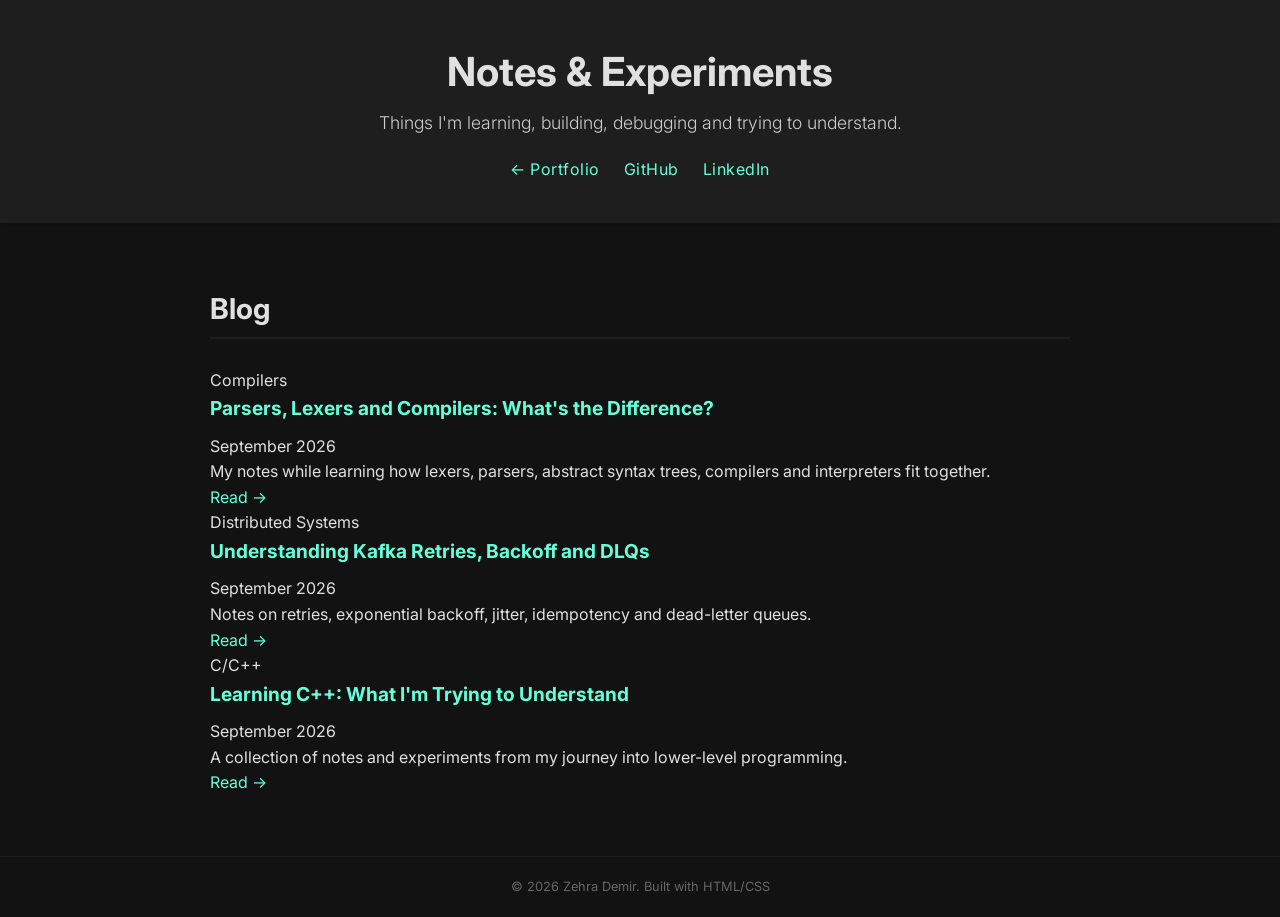
==== blog/index.html @ 5556df2d "Create index.html" ====
<!DOCTYPE html>
<html lang="en">
<head>
    <meta charset="UTF-8">
    <meta name="viewport" content="width=device-width, initial-scale=1.0">

    <title>Blog | Zehra Demir</title>

    <link rel="stylesheet" href="../style.css">
    <link href="https://fonts.googleapis.com/css2?family=Inter:wght@300;400;700&display=swap" rel="stylesheet">
</head>

<body>

<header>
    <div class="container">
        <h1 class="name">Notes & Experiments</h1>

        <p class="tagline">
            Things I'm learning, building, debugging and trying to understand.
        </p>

        <div class="contact-links">
            <a href="/">← Portfolio</a>
            <a href="https://github.com/zehrademir-arch" target="_blank">GitHub</a>
            <a href="https://www.linkedin.com/in/zehrademirgm" target="_blank">LinkedIn</a>
        </div>
    </div>
</header>

<main class="container">

    <section id="blog">
        <h2>Blog</h2>

        <div class="blog-list">

            <article class="blog-card">
                <span class="blog-category">Compilers</span>

                <h3>
                    <a href="/blog/parsers-and-lexers.html">
                        Parsers, Lexers and Compilers: What's the Difference?
                    </a>
                </h3>

                <p class="blog-date">September 2026</p>

                <p>
                    My notes while learning how lexers, parsers, abstract syntax
                    trees, compilers and interpreters fit together.
                </p>

                <a class="read-more" href="/blog/parsers-and-lexers.html">
                    Read → 
                </a>
            </article>


            <article class="blog-card">
                <span class="blog-category">Distributed Systems</span>

                <h3>
                    <a href="/blog/kafka-retries.html">
                        Understanding Kafka Retries, Backoff and DLQs
                    </a>
                </h3>

                <p class="blog-date">September 2026</p>

                <p>
                    Notes on retries, exponential backoff, jitter, idempotency
                    and dead-letter queues.
                </p>

                <a class="read-more" href="/blog/kafka-retries.html">
                    Read →
                </a>
            </article>


            <article class="blog-card">
                <span class="blog-category">C/C++</span>

                <h3>
                    <a href="/blog/learning-cpp.html">
                        Learning C++: What I'm Trying to Understand
                    </a>
                </h3>

                <p class="blog-date">September 2026</p>

                <p>
                    A collection of notes and experiments from my journey into
                    lower-level programming.
                </p>

                <a class="read-more" href="/blog/learning-cpp.html">
                    Read →
                </a>
            </article>

        </div>
    </section>

</main>

<footer>
    <div class="container">
        <p>&copy; 2026 Zehra Demir. Built with HTML/CSS</p>
    </div>
</footer>

</body>
</html>
---- style.css ----
/* 1. Global Reset & Variables */
:root {
    --bg-color: #121212; /* Dark background */
    --text-color: #e0e0e0; /* Light text */
    --primary-color: #64ffda; /* Neon/Accent Color */
    --secondary-bg: #1e1e1e; /* Slightly lighter dark for cards */
    --font-family: 'Inter', sans-serif;
    --max-width: 900px;
}

* {
    margin: 0;
    padding: 0;
    box-sizing: border-box;
}

body {
    font-family: var(--font-family);
    background-color: var(--bg-color);
    color: var(--text-color);
    line-height: 1.6;
}

.container {
    max-width: var(--max-width);
    margin: 0 auto;
    padding: 0 20px;
}

/* 2. Typography & Links */
h1, h2, h3 {
    color: var(--text-color);
    margin-bottom: 0.5em;
}

h1 { font-size: 2.5em; }
h2 { 
    font-size: 1.8em; 
    border-bottom: 2px solid var(--secondary-bg);
    padding-bottom: 5px;
    margin-top: 1.5em;
    margin-bottom: 1em;
}
h3 { font-size: 1.2em; }

a {
    color: var(--primary-color);
    text-decoration: none;
    transition: color 0.3s ease;
}

a:hover {
    color: #a6ffec; /* Lighter shade on hover */
    text-decoration: underline;
}

/* 3. Header/Hero Styling */
header {
    background-color: var(--secondary-bg);
    padding: 40px 0;
    text-align: center;
    box-shadow: 0 2px 4px rgba(0, 0, 0, 0.2);
}

.name { margin-bottom: 5px; font-weight: 700; }
.tagline {
    font-size: 1.1em;
    font-weight: 300;
    color: #cccccc;
    margin-bottom: 20px;
}

.contact-links a {
    margin: 0 10px;
    font-weight: 400;
    letter-spacing: 0.5px;
}

.status {
    margin-top: 20px;
    font-style: italic;
    color: var(--primary-color);
    font-size: 0.9em;
}

/* 4. Section Styling & Divider */
section {
    padding: 20px 0;
}

hr {
    border: none;
    height: 1px;
    background-color: var(--secondary-bg);
    margin: 30px 0;
}

/* 5. About Section (Skills Grid) */
.skills-grid {
    display: grid;
    grid-template-columns: repeat(auto-fit, minmax(200px, 1fr));
    gap: 20px;
    margin-top: 20px;
}

.skills-grid div {
    background-color: var(--secondary-bg);
    padding: 20px;
    border-radius: 5px;
    border-left: 3px solid var(--primary-color);
}

.skills-grid h3 {
    margin-top: 0;
    color: var(--primary-color);
}

/* 6. Projects Section - Filter Buttons */
.filter-buttons {
    display: flex;
    flex-wrap: wrap;
    gap: 10px;
    margin-bottom: 25px;
}

.filter-btn {
    padding: 8px 15px;
    border: 1px solid var(--primary-color);
    background-color: var(--bg-color);
    color: var(--primary-color);
    cursor: pointer;
    border-radius: 5px;
    transition: all 0.2s ease;
    font-size: 0.9em;
}

.filter-btn:hover {
    background-color: rgba(100, 255, 218, 0.1);
}

.filter-btn.active {
    background-color: var(--primary-color);
    color: var(--bg-color);
}

.project-list {
    display: grid;
    grid-template-columns: 1fr;
    gap: 25px;
}

.project-card {
    background-color: var(--secondary-bg);
    padding: 20px;
    border-radius: 5px;
    box-shadow: 0 1px 3px rgba(0, 0, 0, 0.1);
    transition: transform 0.2s, opacity 0.3s;
}

.project-card:hover {
    transform: translateY(-5px);
    box-shadow: 0 5px 15px rgba(0, 0, 0, 0.3);
}

.project-card h3 {
    margin-bottom: 5px;
}

.project-card p {
    font-size: 0.9em;
    color: #aaaaaa;
    margin-bottom: 10px;
}

.language {
    display: inline-block;
    background-color: rgba(100, 255, 218, 0.2);
    color: var(--primary-color);
    padding: 3px 8px;
    border-radius: 3px;
    font-size: 0.75em;
    font-weight: 700;
    margin-right: 8px;
    margin-top: 5px;
}

.archive-link {
    text-align: right;
    margin-top: 20px;
    font-size: 0.9em;
}

/* 7. Publications Section */
.publication-list p {
    margin-bottom: 10px;
    font-size: 0.95em;
    color: #cccccc;
}

/* 8. Footer Styling */
footer {
    text-align: center;
    padding: 20px 0;
    font-size: 0.8em;
    color: #666666;
    border-top: 1px solid var(--secondary-bg);
    margin-top: 40px;
}

/* 9. Responsiveness */
@media (max-width: 600px) {
    h1 { font-size: 2em; }
    h2 { font-size: 1.5em; }
    .skills-grid {
        grid-template-columns: 1fr;
    }
}
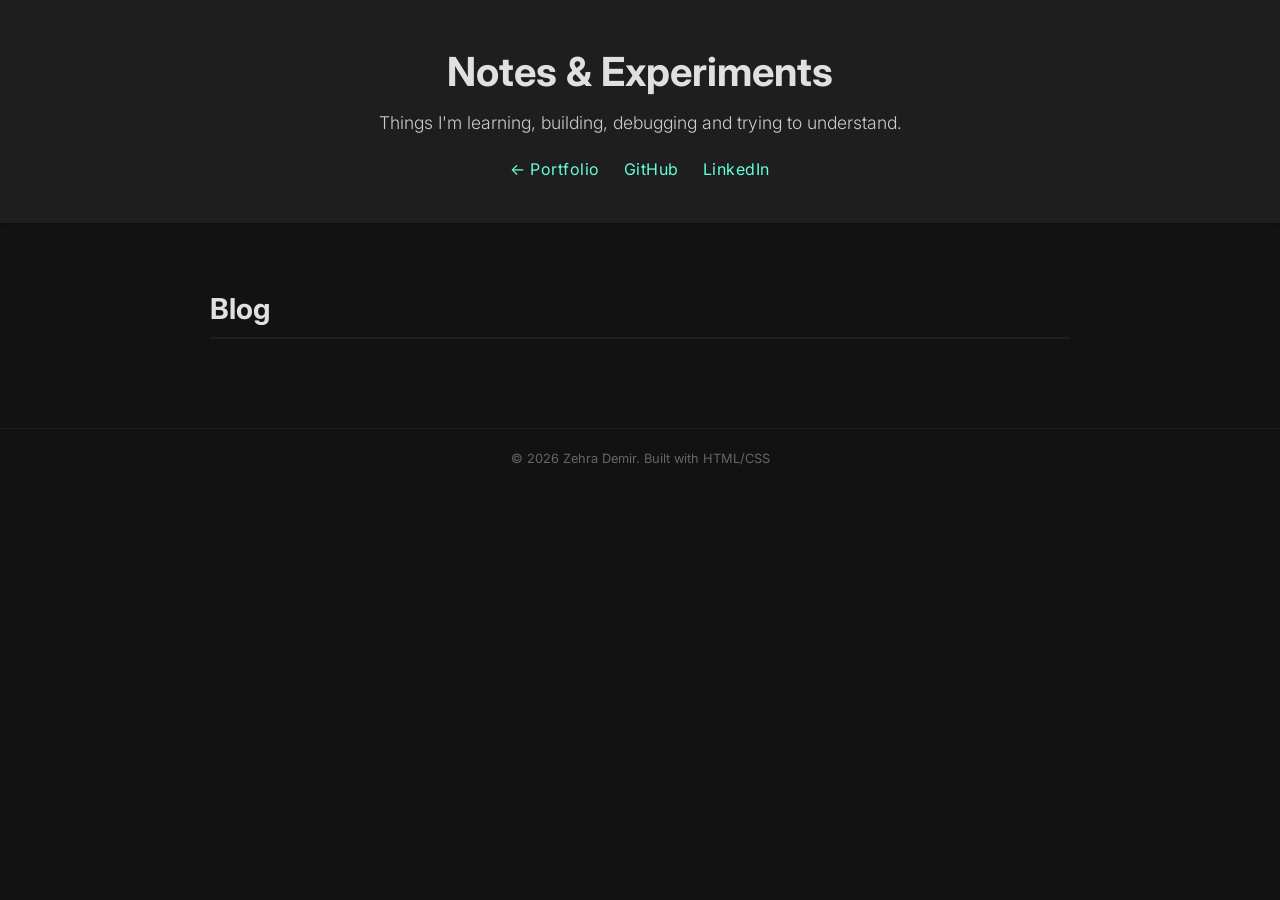
==== commit c2224439: "Update index.html" ====
--- a/blog/index.html
+++ b/blog/index.html
@@ -34,72 +34,6 @@
         <h2>Blog</h2>
 
         <div class="blog-list">
-
-            <article class="blog-card">
-                <span class="blog-category">Compilers</span>
-
-                <h3>
-                    <a href="/blog/parsers-and-lexers.html">
-                        Parsers, Lexers and Compilers: What's the Difference?
-                    </a>
-                </h3>
-
-                <p class="blog-date">September 2026</p>
-
-                <p>
-                    My notes while learning how lexers, parsers, abstract syntax
-                    trees, compilers and interpreters fit together.
-                </p>
-
-                <a class="read-more" href="/blog/parsers-and-lexers.html">
-                    Read → 
-                </a>
-            </article>
-
-
-            <article class="blog-card">
-                <span class="blog-category">Distributed Systems</span>
-
-                <h3>
-                    <a href="/blog/kafka-retries.html">
-                        Understanding Kafka Retries, Backoff and DLQs
-                    </a>
-                </h3>
-
-                <p class="blog-date">September 2026</p>
-
-                <p>
-                    Notes on retries, exponential backoff, jitter, idempotency
-                    and dead-letter queues.
-                </p>
-
-                <a class="read-more" href="/blog/kafka-retries.html">
-                    Read →
-                </a>
-            </article>
-
-
-            <article class="blog-card">
-                <span class="blog-category">C/C++</span>
-
-                <h3>
-                    <a href="/blog/learning-cpp.html">
-                        Learning C++: What I'm Trying to Understand
-                    </a>
-                </h3>
-
-                <p class="blog-date">September 2026</p>
-
-                <p>
-                    A collection of notes and experiments from my journey into
-                    lower-level programming.
-                </p>
-
-                <a class="read-more" href="/blog/learning-cpp.html">
-                    Read →
-                </a>
-            </article>
-
         </div>
     </section>
 
